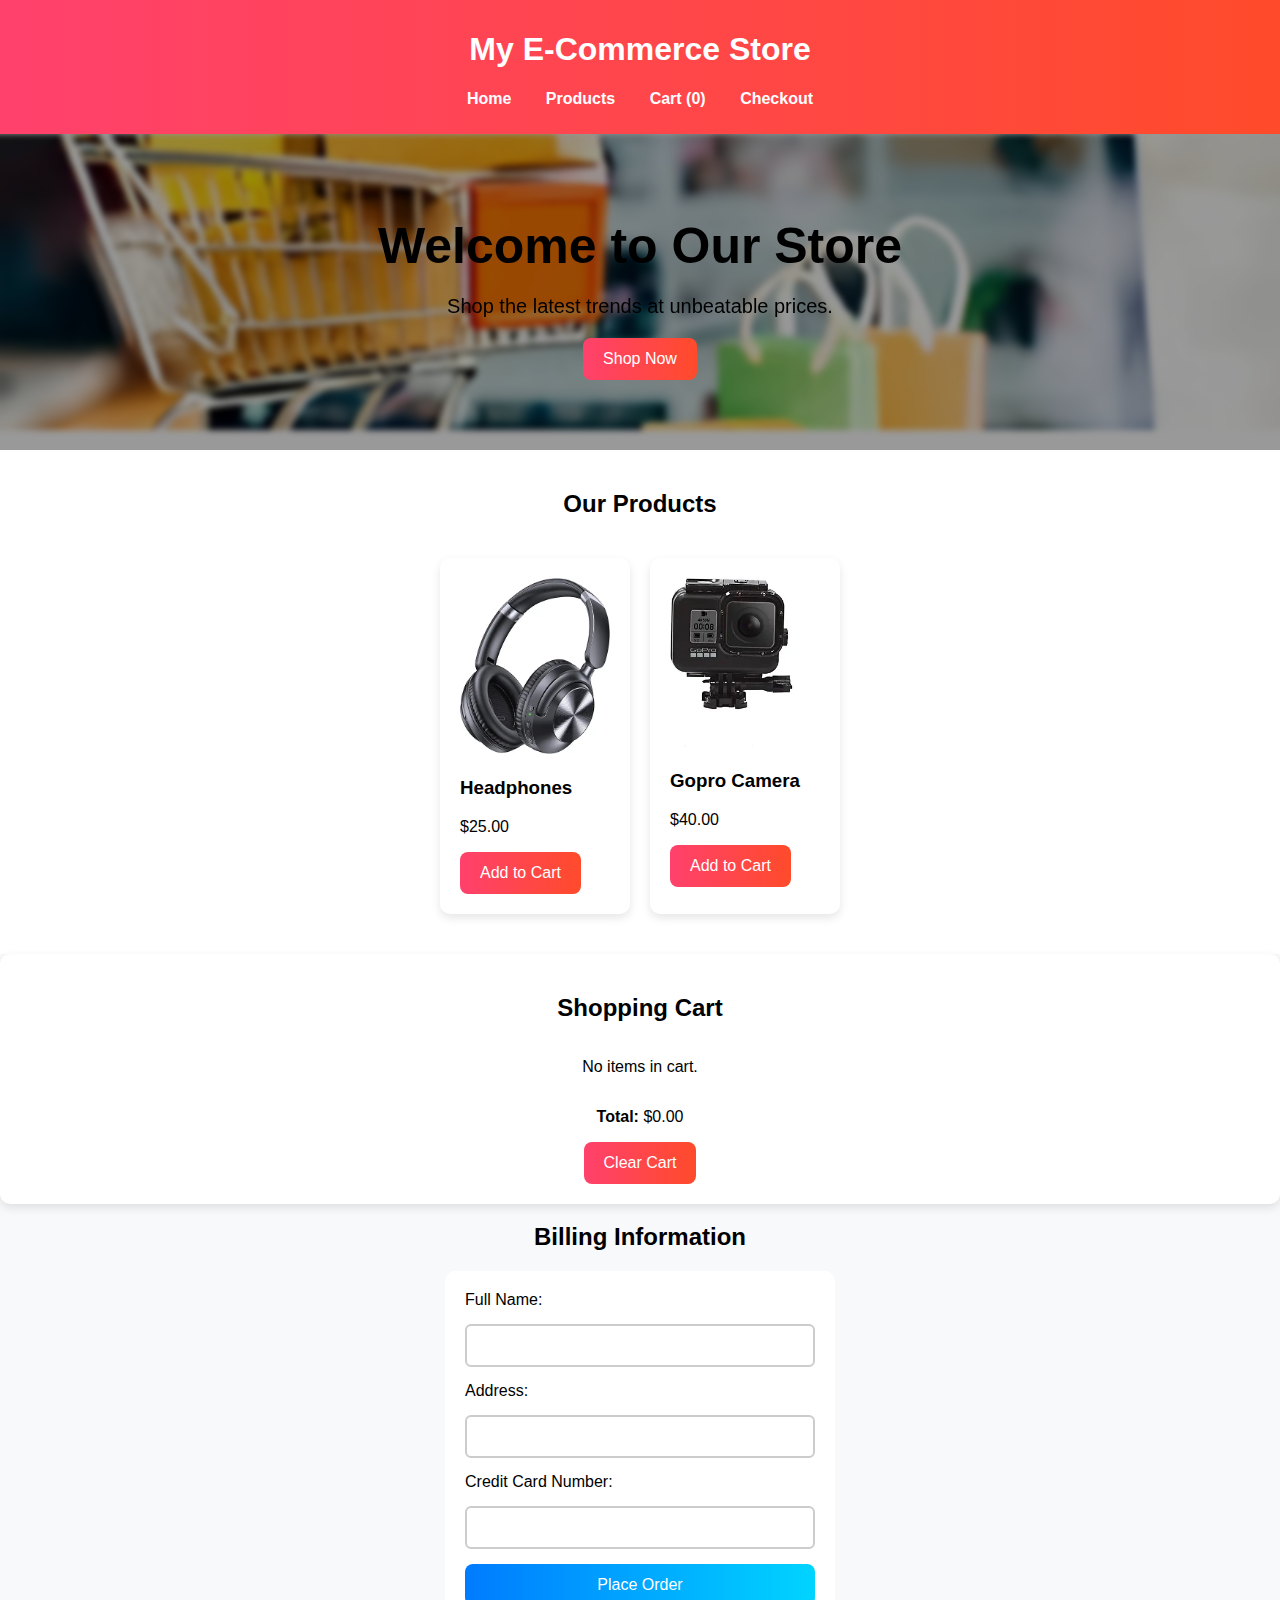
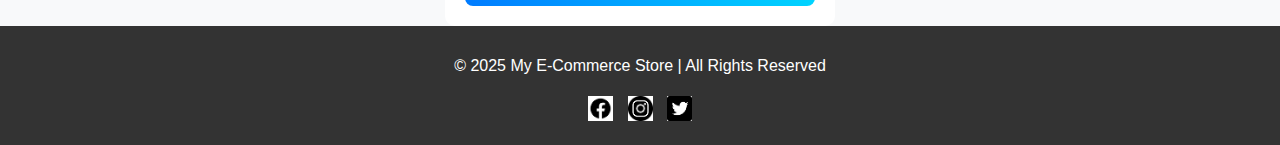
==== index.html @ 596519d8 "initial commit" ====
<!DOCTYPE html>
<html lang="en">
<head>
    <meta charset="UTF-8">
    <meta name="viewport" content="width=device-width, initial-scale=1.0">
    <title>My E-Commerce Store</title>
    <link rel="stylesheet" href="styles.css">
</head>
<body>

    <header>
        <h1>My E-Commerce Store</h1>
        <nav>
            <ul>
                <li><a href="#home">Home</a></li>
                <li><a href="#products">Products</a></li>
                <li><a href="#cart">Cart (<span id="cart-count">0</span>)</a></li>
                <li><a href="#checkout">Checkout</a></li>
            </ul>
        </nav>
    </header>

    <!-- Hero Section -->
    <section id="home" class="hero">
        <h1>Welcome to Our Store</h1>
        <p>Shop the latest trends at unbeatable prices.</p>
        <a href="#products"><button>Shop Now</button></a>
    </section>

    <!-- Products -->
    <section id="products" class="products">
        <h2>Our Products</h2>
        <div class="product-list">
            <div class="product">
                <img src="images/Headphones.jpg" alt="Headphones">
                <h3>Headphones</h3>
                <p>$25.00</p>
                <button onclick="addToCart('Headphones', 25)">Add to Cart</button>
            </div>
            <div class="product">
                <img src="images/Gopro.jpg" alt="Gopro Camera">
                <h3>Gopro Camera</h3>
                <p>$40.00</p>
                <button onclick="addToCart('Gopro Camera', 40)">Add to Cart</button>
            </div>
        </div>
    </section>

    <!-- Cart -->
    <section id="cart" class="cart">
        <h2>Shopping Cart</h2>
        <div id="cart-items">
            <p>No items in cart.</p>
        </div>
        <p><strong>Total:</strong> $<span id="cart-total">0.00</span></p>
        <button onclick="clearCart()">Clear Cart</button>
    </section>

    <!-- Checkout -->
    <section id="checkout" class="checkout">
        <h2>Billing Information</h2>
        <form onsubmit="return placeOrder(event)">
            <label for="name">Full Name:</label>
            <input type="text" id="name" required>

            <label for="address">Address:</label>
            <input type="text" id="address" required>

            <label for="card">Credit Card Number:</label>
            <input type="text" id="card" required>

            <button type="submit">Place Order</button>
        </form>
    </section>

    <footer>
        <p>&copy; 2025 My E-Commerce Store | All Rights Reserved</p>
        <div class="social-icons">
            <a href="#"><img src="images/facebook-icon.png" alt="Facebook"></a>
            <a href="#"><img src="images/instagram-icon.png" alt="Instagram"></a>
            <a href="#"><img src="images/twitter-icon.png" alt="Twitter"></a>
        </div>
    </footer>

    <script src="script.js"></script>
</body>
</html>
---- styles.css ----
/* Global Styles */
body {
    font-family: 'Poppins', sans-serif;
    margin: 0;
    padding: 0;
    background-color: #f8f9fa;
}

/* Navigation Bar */
header {
    background: linear-gradient(to right, #ff416c, #ff4b2b);
    color: white;
    padding: 10px 0;
    text-align: center;
    position: sticky;
    top: 0;
    z-index: 1000;
}

nav ul {
    list-style-type: none;
    padding: 0;
}

nav ul li {
    display: inline;
    margin: 0 15px;
}

nav ul li a {
    color: white;
    text-decoration: none;
    font-weight: bold;
}

.hero {
    background: url('images/bgg.jpg') center/cover no-repeat;
    color: black;
    text-align: center;
    padding: 50px;
}

.hero::before {
    content: "";
    position: absolute;
    top: 0;
    left: 0;
    width: 100%;
    height: 50%;
    background: rgba(0, 0, 0, 0.4); /* Adds a dark overlay */
    backdrop-filter: blur(3px); /* Blurs the background */
}

.hero h1, .hero p, .hero button {
    position: relative;
    z-index: 1; /* Keeps text clear while background is blurred */
}

.hero h1 {
    font-size: 50px;
    margin-bottom: 20px;
}

.hero p {
    font-size: 20px;
    margin-bottom: 20px;
}

/* Product Section */
.products {
    padding: 40px;
    background: #fff;
}

.products h2 {
    text-align: center;
    margin-bottom: 40px;
}

.product-list {
    display: flex;
    justify-content: center;
    gap: 20px;
    flex-wrap: wrap;
}

.product {
    background: white;
    padding: 20px;
    border-radius: 10px;
    box-shadow: 0px 4px 10px rgba(0, 0, 0, 0.1);
}

.product img {
    width: 150px;
    border-radius: 8px;
}

.product:hover {
    transform: scale(1.05);
}

/* Cart */
.cart {
    display: flex;
    flex-direction: column;
    align-items: center;
    justify-content: center;
    text-align: center;
    padding: 20px;
    background: #fff;
    margin: auto;
    border-radius: 10px;
    box-shadow: 0px 4px 10px rgba(0, 0, 0, 0.1);
}


/* Checkout Form */
form {
    display: flex;
    flex-direction: column;
    gap: 15px;
    width: 350px;
    margin: auto;
    padding: 20px;
    background: white;
    border-radius: 10px;
}

.checkout h2 {
    text-align: center;
    margin-bottom: 20px;
}

/* Buttons */
button {
    background: linear-gradient(to right, #ff416c, #ff4b2b);
    color: white;
    padding: 12px 20px;
    border: none;
    border-radius: 8px;
    cursor: pointer;
    font-size: 16px;
}
form input {
    padding: 12px;
    border: 2px solid #ccc;
    border-radius: 6px;
}

form button {
    background: linear-gradient(to right, #007bff, #00d4ff);
}

form button:hover {
    background: linear-gradient(to right, #00d4ff, #007bff);
}

footer {
    background: #333;
    color: white;
    text-align: center;
    padding: 15px 0;
}

.social-icons img {
    width: 25px;
    margin: 5px;
}
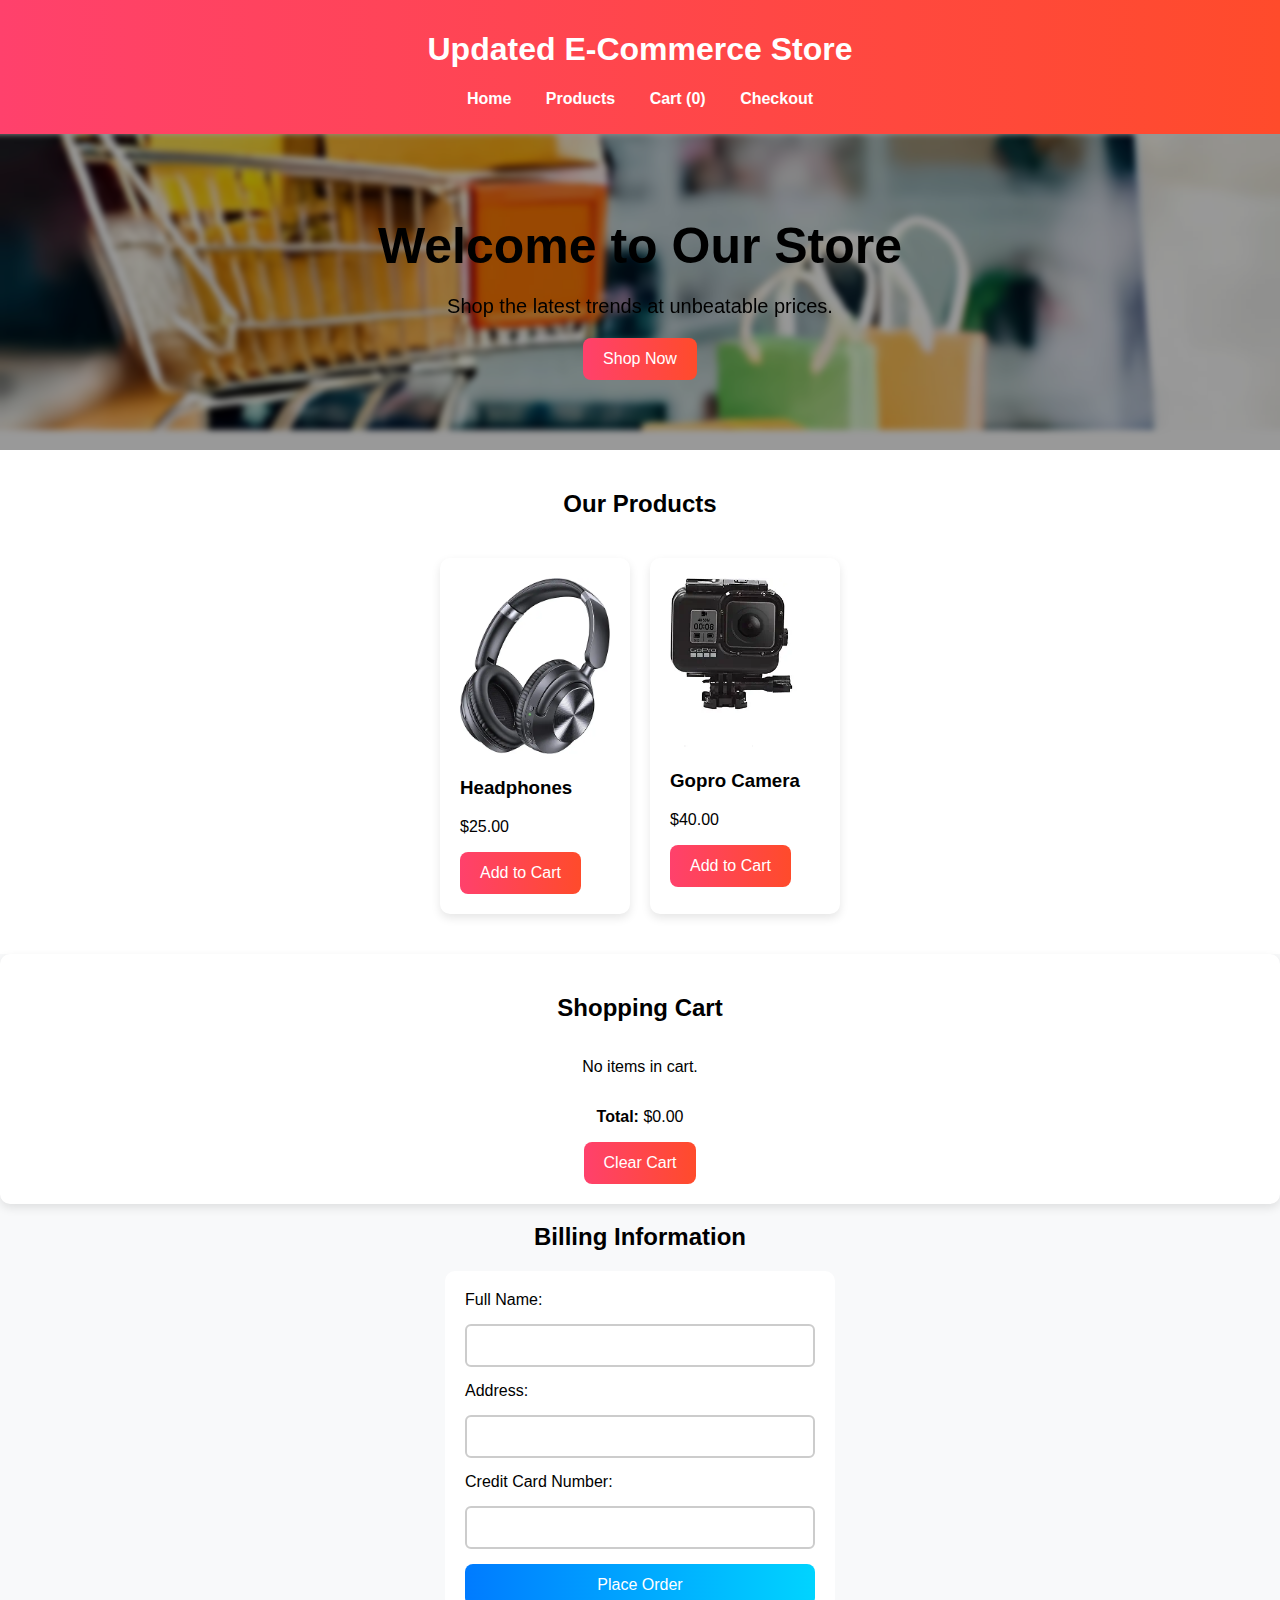
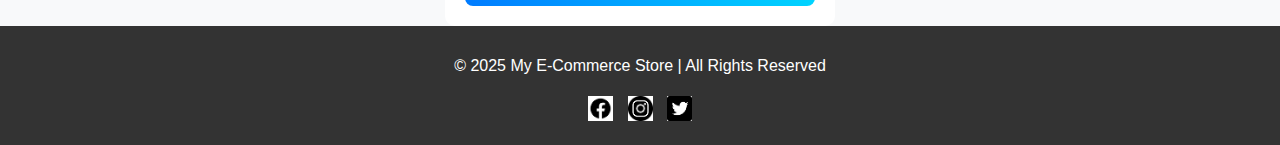
==== commit bd1add7e: "Updated version" ====
--- a/index.html
+++ b/index.html
@@ -9,7 +9,7 @@
 <body>
 
     <header>
-        <h1>My E-Commerce Store</h1>
+        <h1>Updated E-Commerce Store</h1>
         <nav>
             <ul>
                 <li><a href="#home">Home</a></li>
